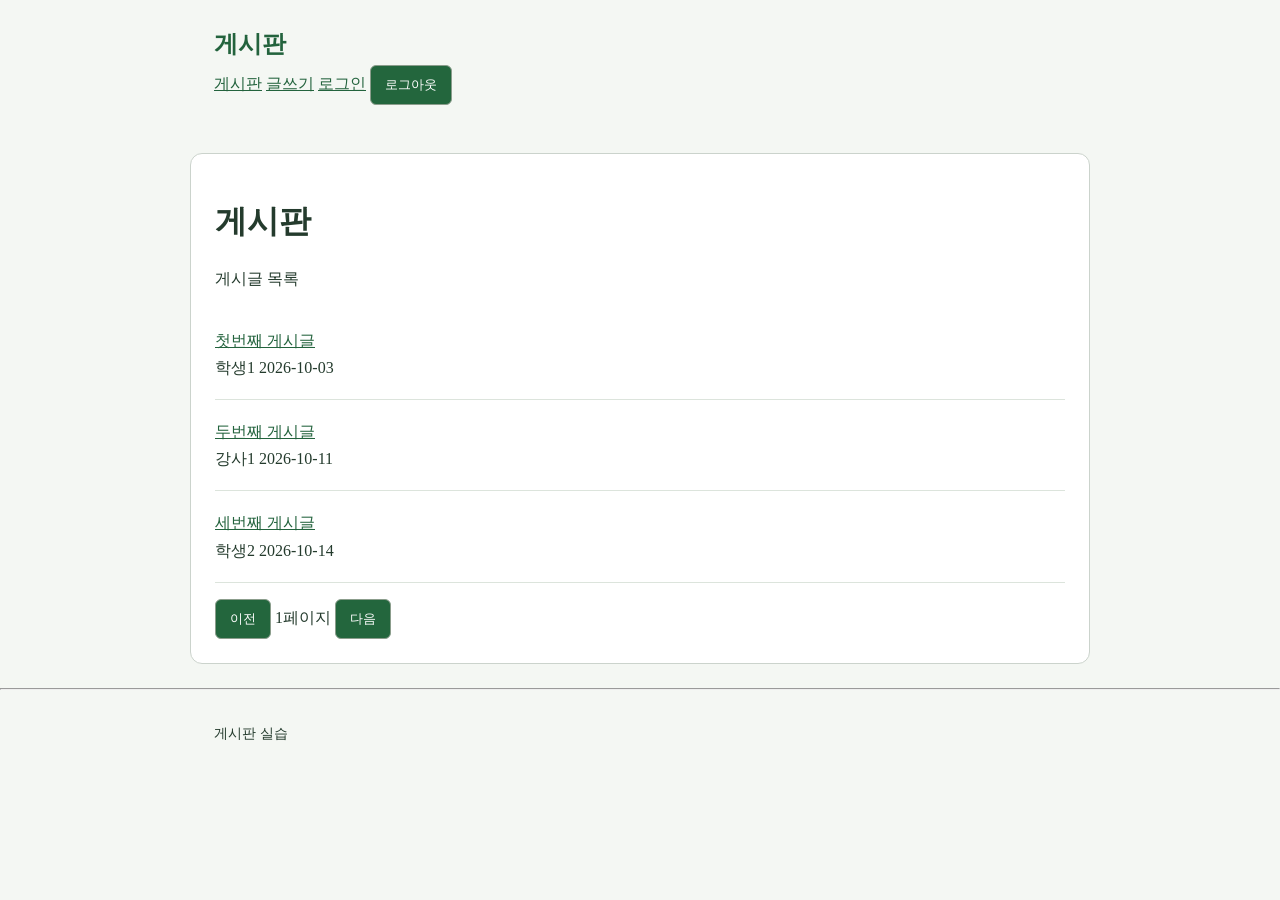
==== index.html @ 338068dc "CSS 스타일 추가" ====
<!doctype html>
<html>
  <head>
    <meta charset="UTF-8" />
    <title>그린 게시판</title>
    <link rel="stylesheet" href="style.css" />
  </head>
  <body>
    <!--헤더 영역-->
    <header>
      <a class="brand" href="index.html">게시판</a>
      <nav>
        <a href="index.html">게시판</a>
        <a class="write-link" href="write.html">글쓰기</a>
        <a class="login-link" href="login.html">로그인</a>
        <button class="logout-button" type="button">로그아웃</button>
      </nav>
    </header>

    <!--메인 영역-->
    <main>
      <h1>게시판</h1>
      <p id="list-message" role="status">게시글 목록</p>
      <ul>
        <li>
          <a href="detail.html">첫번째 게시글</a>
          <div>
            <span>학생1</span>
            <span>2026-10-03</span>
          </div>
        </li>
        <li>
          <a href="detail.html">두번째 게시글</a>
          <div>
            <span>강사1</span>
            <span>2026-10-11</span>
          </div>
        </li>
        <li>
          <a href="detail.html">세번째 게시글</a>
          <div>
            <span>학생2</span>
            <span>2026-10-14</span>
          </div>
        </li>
      </ul>

      <div class="pagenation">
        <button id="previous-page" type="button">이전</button>
        <span id="page-number">1페이지</span>
        <button id="next-page" type="button">다음</button>
      </div>
    </main>

    <!--하단 풋터 영역-->
    <hr />
    <footer>게시판 실습</footer>
  </body>
</html>
---- style.css ----
* {
  box-sizing: border-box;
}

body {
  margin: 0;
  background-color: #f4f7f3;
  color: #243b2d;
  line-height: 1.7;
}

header,
main,
footer {
  width: 92%;
  max-width: 900px;
  margin: 0 auto;
  padding: 24px;
}

main {
  margin-top: 24px;
  margin-bottom: 24px;
  background: white;
  border: 1px solid #cbd3cc;
  border-radius: 12px;
}

a {
  color: #23633d;
}

h1,
h2 {
  line-height: 1.4;
}

.brand {
  font-size: 24px;
  font-weight: bold;
  text-decoration: none;
}

.mata,
footer {
  color: 526346;
  font-size: 14px;
}

ul {
  list-style: none;
  padding: 0px;
}

li {
  padding: 18px 0;
  border-bottom: 1px solid #dce4dc;
}

button,
input,
textarea {
  padding: 10px 14px;
  border: 1px solid #8b9d8c;
  border-radius: 6px;
}

button {
  background: #23663d;
  color: white;
  cursor: pointer;
}

input,
textarea {
  width: 100%;
  background: white;
  color: 243b2d;
}
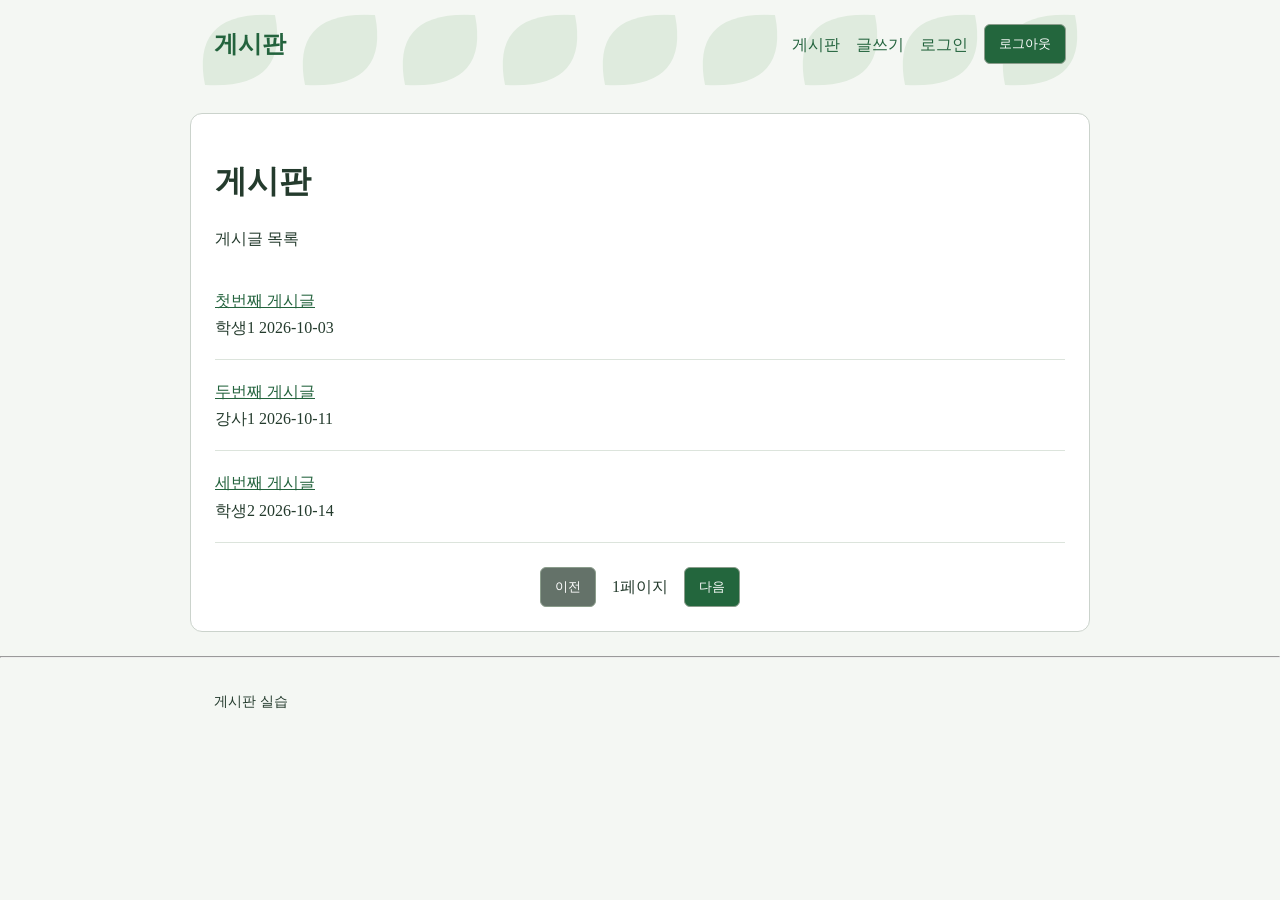
==== commit 14a22804: "CSS 마지막 작업" ====
--- a/index.html
+++ b/index.html
@@ -46,7 +46,7 @@
       </ul>
 
       <div class="pagenation">
-        <button id="previous-page" type="button">이전</button>
+        <button id="previous-page" type="button" disabled>이전</button>
         <span id="page-number">1페이지</span>
         <button id="next-page" type="button">다음</button>
       </div>
--- a/style.css
+++ b/style.css
@@ -69,6 +69,22 @@
   background: #23663d;
   color: white;
   cursor: pointer;
+  transition:
+    background-color 0.15s,
+    trasform 0.15s;
+}
+
+button:hover:not(:disabled) {
+  background: #174c2c;
+}
+
+button:active:not(:disabled) {
+  transform: scale(0.98s);
+}
+
+button:disabled {
+  background: #647269;
+  cursor: not-allowed;
 }
 
 input,
@@ -77,3 +93,78 @@
   background: white;
   color: 243b2d;
 }
+
+header {
+  display: flex;
+  align-items: center;
+  justify-content: space-between;
+  flex-wrap: wrap;
+  gap: 16px;
+  background-image: url(images/leaf.svg);
+  /* background-repeat: no-repeat; */
+  background-position: left top;
+}
+
+nav,
+.meta,
+.pagenation {
+  display: flex;
+  align-items: center;
+  gap: 16px;
+}
+
+.pagenation {
+  justify-content: center;
+  margin-top: 24px;
+}
+
+form {
+  display: flex;
+  flex-direction: column;
+  gap: 12px;
+}
+
+#post-content,
+#comment-list p {
+  white-space: pre-wrap;
+  overflow-wrap: anywhere;
+}
+
+.post-list a {
+  overflow-wrap: anywhere;
+}
+
+img {
+  max-width: 100%;
+  height: auto;
+}
+
+nav > a {
+  text-decoration: none;
+}
+
+form input:focus,
+form textarea:focus {
+  border-color: #23663d;
+}
+
+a:hover {
+  text-decoration: underline;
+}
+
+@media (max-width: 600px) {
+  header,
+  main,
+  footer {
+    padding: 16px;
+  }
+
+  nav {
+    flex-wrap: wrap;
+    gap: 8px;
+  }
+
+  button[type="submit"] {
+    width: 100%;
+  }
+}
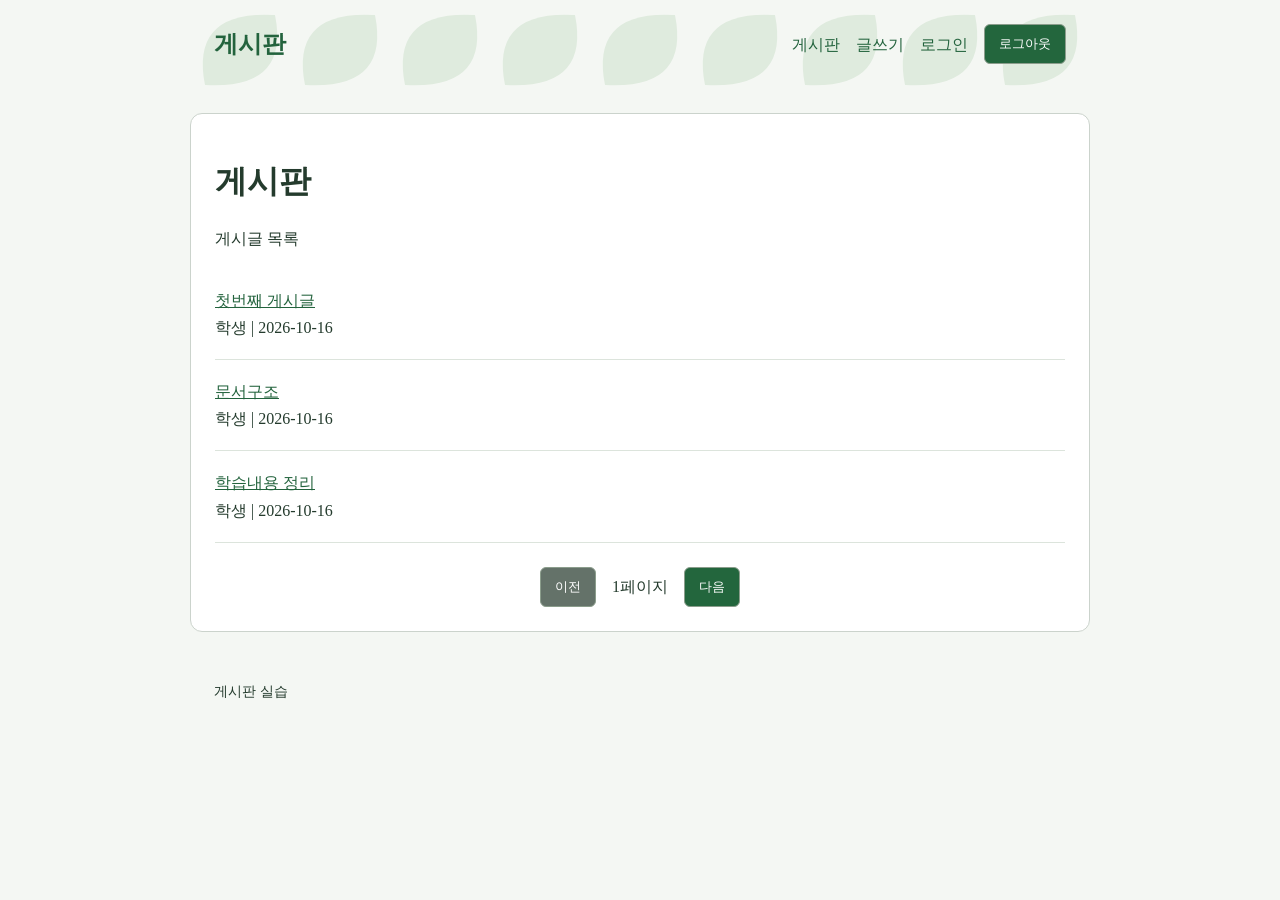
==== commit 6278e868: "JS 게시글 출력" ====
--- a/index.html
+++ b/index.html
@@ -4,6 +4,10 @@
     <meta charset="UTF-8" />
     <title>그린 게시판</title>
     <link rel="stylesheet" href="style.css" />
+    <script defer src="js/data.js"></script>
+    <script defer src="js/render.js"></script>
+    <script defer src="js/list.js"></script>
+    <meta name="viewport" content="width=device-width, initial-scale=1" />
   </head>
   <body>
     <!--헤더 영역-->
@@ -21,29 +25,7 @@
     <main>
       <h1>게시판</h1>
       <p id="list-message" role="status">게시글 목록</p>
-      <ul>
-        <li>
-          <a href="detail.html">첫번째 게시글</a>
-          <div>
-            <span>학생1</span>
-            <span>2026-10-03</span>
-          </div>
-        </li>
-        <li>
-          <a href="detail.html">두번째 게시글</a>
-          <div>
-            <span>강사1</span>
-            <span>2026-10-11</span>
-          </div>
-        </li>
-        <li>
-          <a href="detail.html">세번째 게시글</a>
-          <div>
-            <span>학생2</span>
-            <span>2026-10-14</span>
-          </div>
-        </li>
-      </ul>
+      <ul id="postList"></ul>
 
       <div class="pagenation">
         <button id="previous-page" type="button" disabled>이전</button>
@@ -53,7 +35,6 @@
     </main>
 
     <!--하단 풋터 영역-->
-    <hr />
     <footer>게시판 실습</footer>
   </body>
 </html>
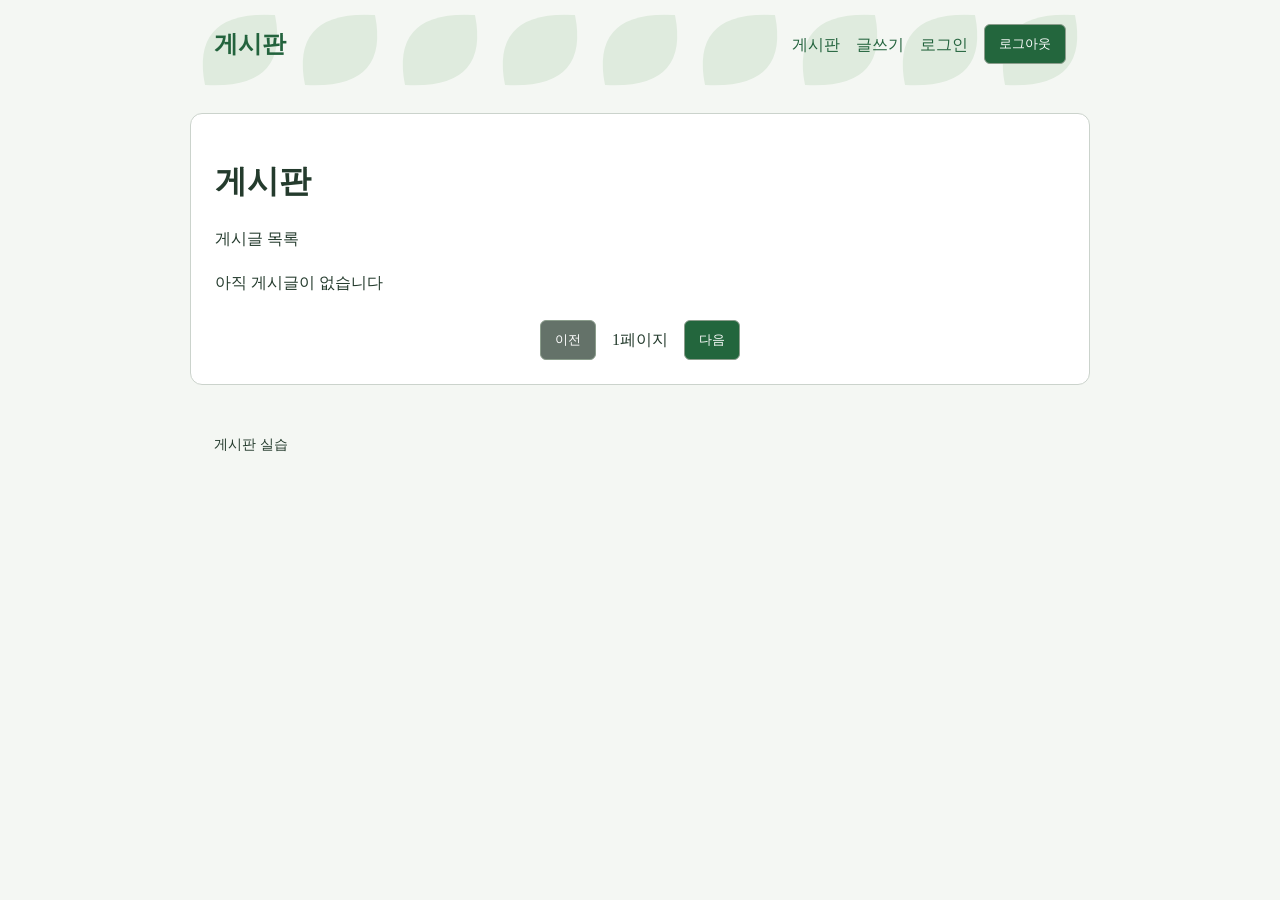
==== commit 689312f9: "게시글/댓글 등록 및 로컬 스토리지 저장 기능 구현" ====
--- a/index.html
+++ b/index.html
@@ -3,11 +3,12 @@
   <head>
     <meta charset="UTF-8" />
     <title>그린 게시판</title>
+    <meta name="viewport" content="width=device-width, initial-scale=1" />
     <link rel="stylesheet" href="style.css" />
-    <script defer src="js/data.js"></script>
+    <!-- script 순서 주의 -->
+    <script defer src="js/storage.js"></script>
     <script defer src="js/render.js"></script>
     <script defer src="js/list.js"></script>
-    <meta name="viewport" content="width=device-width, initial-scale=1" />
   </head>
   <body>
     <!--헤더 영역-->
--- a/style.css
+++ b/style.css
@@ -101,7 +101,7 @@
   flex-wrap: wrap;
   gap: 16px;
   background-image: url(images/leaf.svg);
-  /* background-repeat: no-repeat; */
+  /* bckground-repeat: no-repeat; */
   background-position: left top;
 }
 
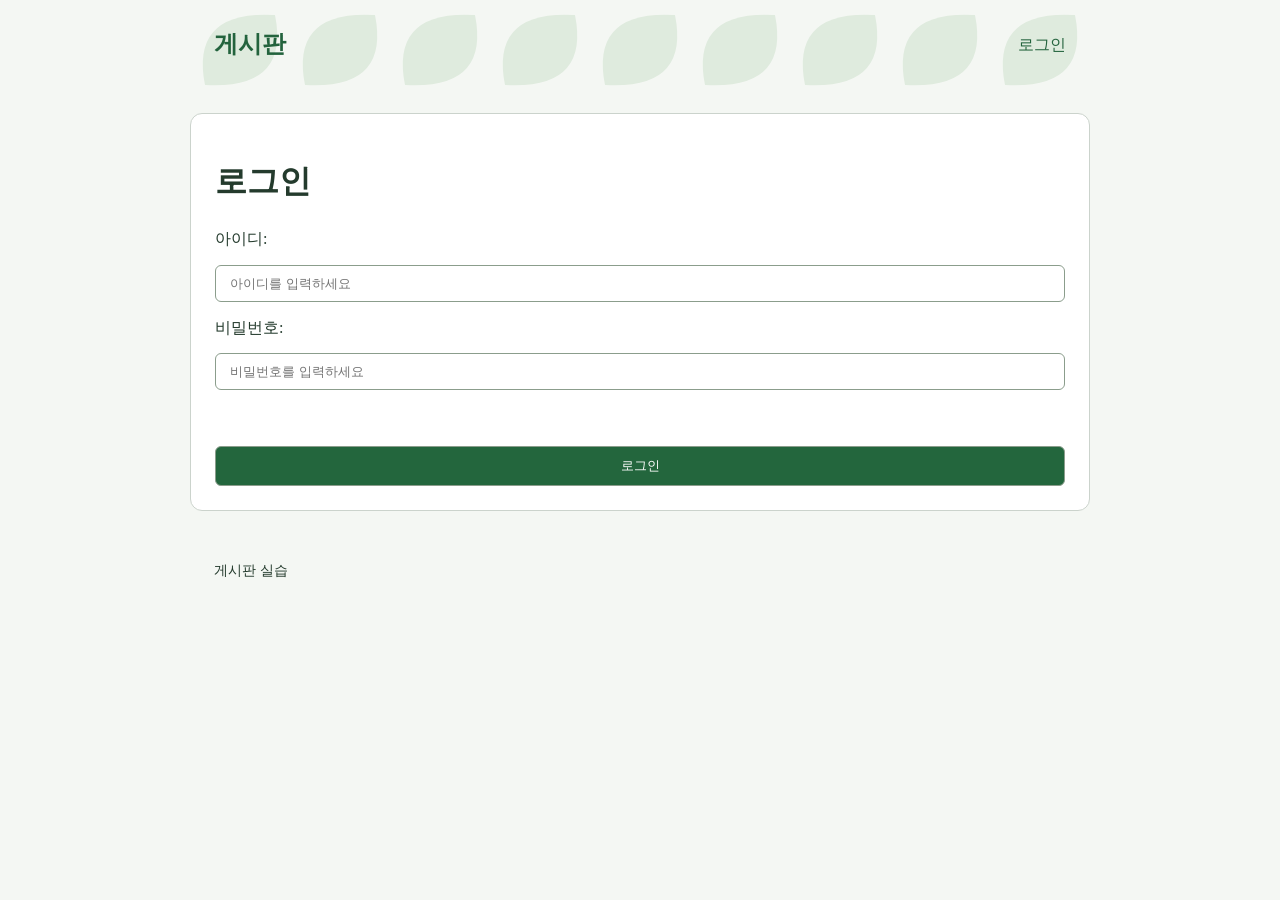
==== commit 98a9a103: "로그인 상태에 다른 메뉴 및 기능 접근 처리 1. auth 공통 기능 분리 2. 로그인 상태에 따른 메뉴 렌더링 처리 3. 로그인 상태에 따른 기능/url 접근 처리" ====
--- a/index.html
+++ b/index.html
@@ -6,6 +6,7 @@
     <meta name="viewport" content="width=device-width, initial-scale=1" />
     <link rel="stylesheet" href="style.css" />
     <!-- script 순서 주의 -->
+    <script defer src="js/auth.js"></script>
     <script defer src="js/storage.js"></script>
     <script defer src="js/render.js"></script>
     <script defer src="js/list.js"></script>
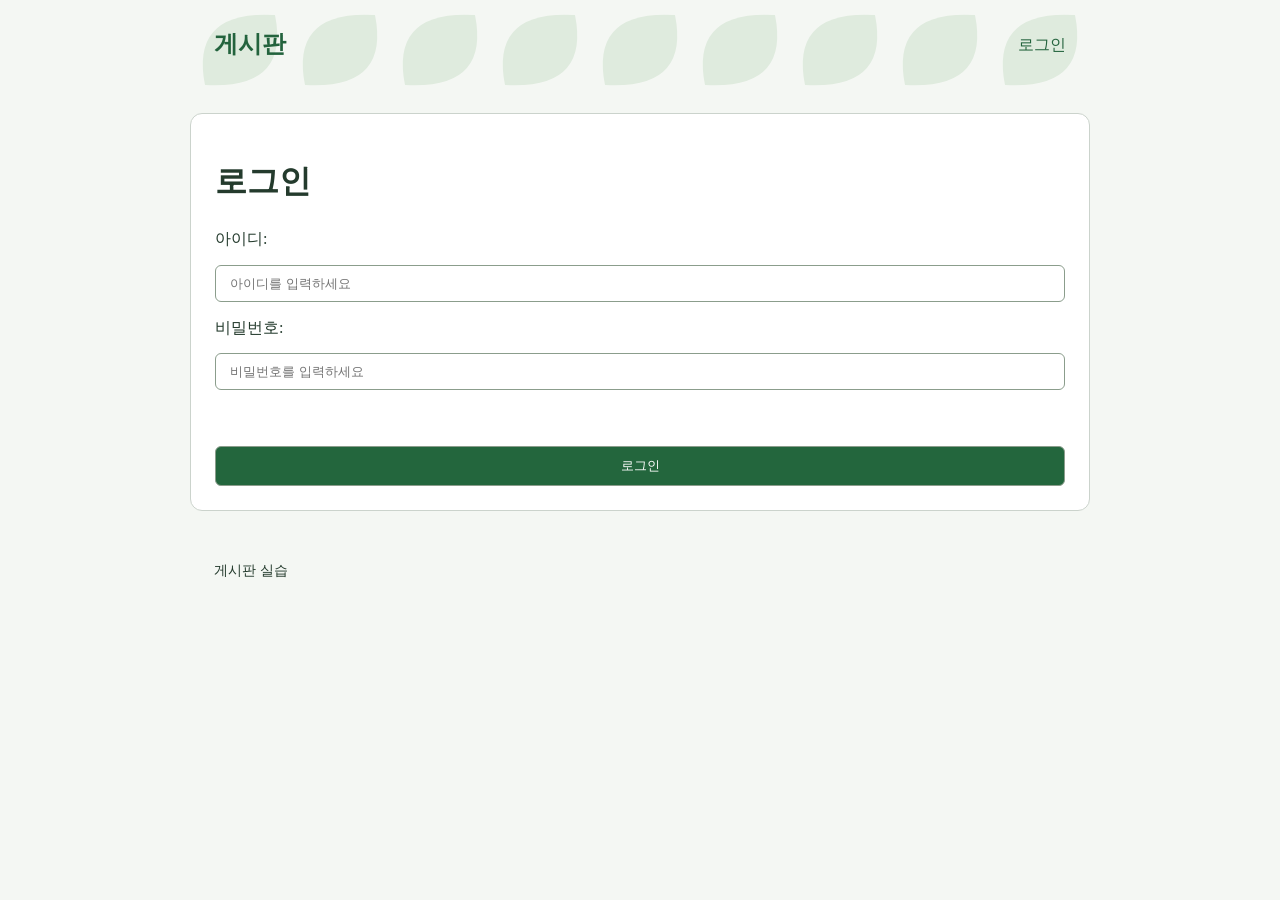
==== commit 5eac11e8: "게시글 페이지네이션 기능 구현 1. 이전/다음 페이지 조회 기능 2. 현재 페이지 및 최대 페이지 수에 따른 이전,다음 버튼 활/비활성화" ====
--- a/index.html
+++ b/index.html
@@ -30,7 +30,7 @@
       <ul id="postList"></ul>
 
       <div class="pagenation">
-        <button id="previous-page" type="button" disabled>이전</button>
+        <button id="previous-page" type="button">이전</button>
         <span id="page-number">1페이지</span>
         <button id="next-page" type="button">다음</button>
       </div>
